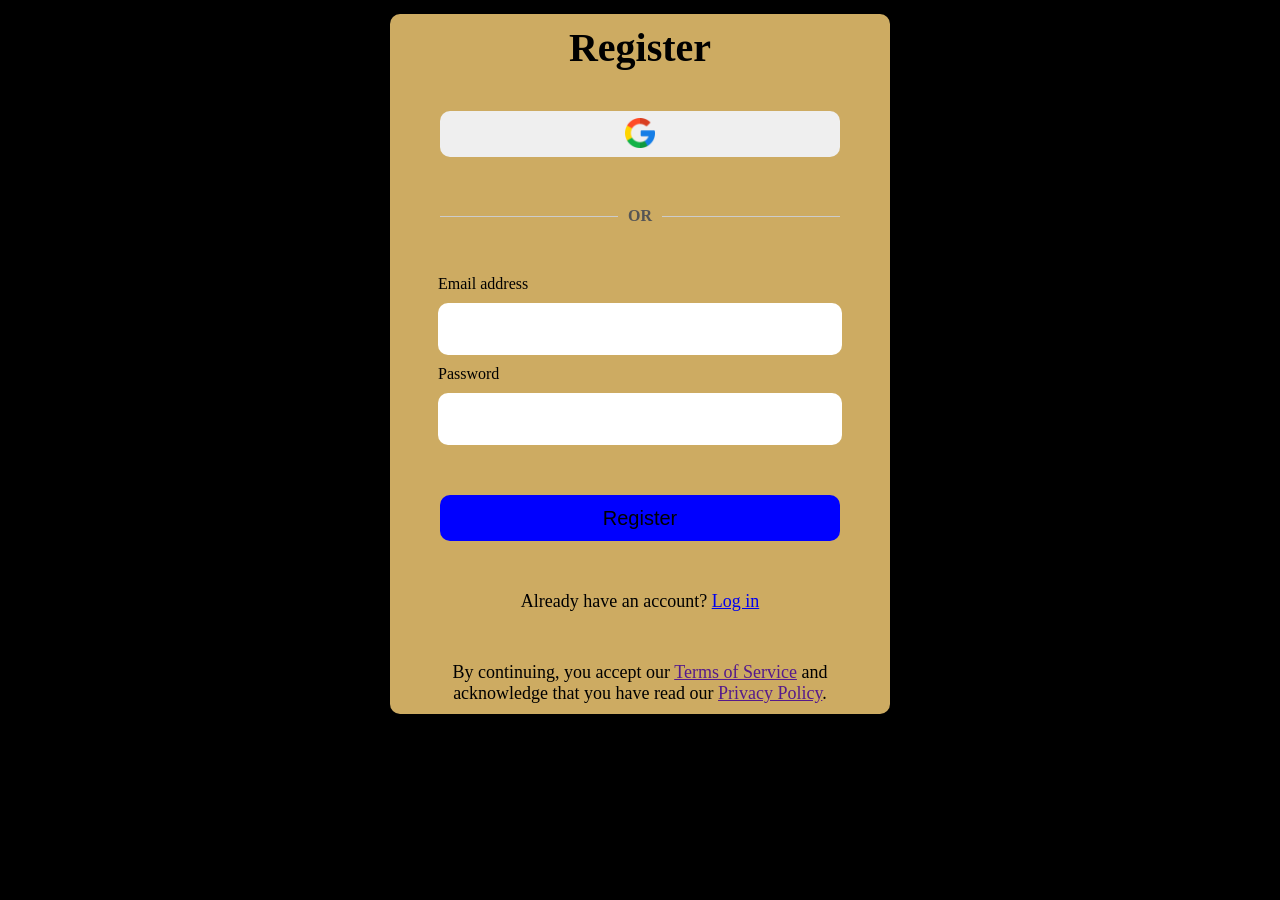
==== signin.html @ 477d9bec "design signup and login page" ====
<!doctype html>
<html lang="en">
  <head>
    <meta charset="UTF-8" />
    <meta name="viewport" content="width=device-width, initial-scale=1.0" />
    <title>Sign In</title>
    <link rel="icon" href="Images/fav-icon.png" type="image/png" />

    <style>
      body {
        margin: 0;
        padding: 0;
        box-sizing: border-box;
        background-color: black;
      }
      .outer {
        height: 700px;
        width: 500px;
        background-color: #cdab62;
        margin: 14px auto;
        display: flex;
        flex-direction: column;
        align-items: center;
        gap: 30px;
        border-radius: 10px;
      }

      h1 {
        text-align: center;
        font-size: 40px;
      }

      .btn-icon {
        height: 60px;
        width: 400px;
        border-radius: 10px;
        text-align: center;
        margin: 0 auto;
        border: none;
        cursor: pointer;
      }

      button img {
        height: 30px;
        width: 30px;
      }

      #btn {
        background-color: blue;
        font-size: 20px;
        cursor: pointer;
      }

      .divider {
        display: flex;
        align-items: center;
        width: 80%;
        margin: 20px 0;
      }

      .divider::before,
      .divider::after {
        content: "";
        flex: 1;
        border-bottom: 1px solid #ccc;
      }

      .divider span {
        margin: 0 10px;
        font-weight: bold;
        color: #555;
      }

      label {
        font-weight: 500;
      }

      input {
        height: 50px;
        width: 400px;
        border: none;
        border-radius: 10px;
      }

      p {
        font-size: 18px;
        color: #000;
        margin: 20px;
        text-align: center;
      }

      .margin {
        margin: 10px;
      }
    </style>
  </head>
  <body>
    <div class="outer">
      <h1 class="margin">Register</h1>
      <button class="btn-icon">
        <img src="./Images/google-icon.png" alt="google-icon" />
      </button>
      <div class="divider">
        <span>OR</span>
      </div>
      <div class="form">
        <label for="email" id="email" class="margin">Email address</label><br />
        <input type="text" class="margin" /><br />
        <label for="password" id="password" class="margin">Password</label
        ><br />
        <input type="password" class="margin" />
      </div>
      <button class="btn-icon margin" id="btn">Register</button>
      <p class="margin">Already have an account? <a href="login.html">Log in</a></p>
      <p class="margin" style="width: 80%;">
        By continuing, you accept our
        <a href="">Terms of Service</a> and acknowledge that you have read our
        <a href="">Privacy Policy</a>.
      </p>
    </div>
  </body>
</html>
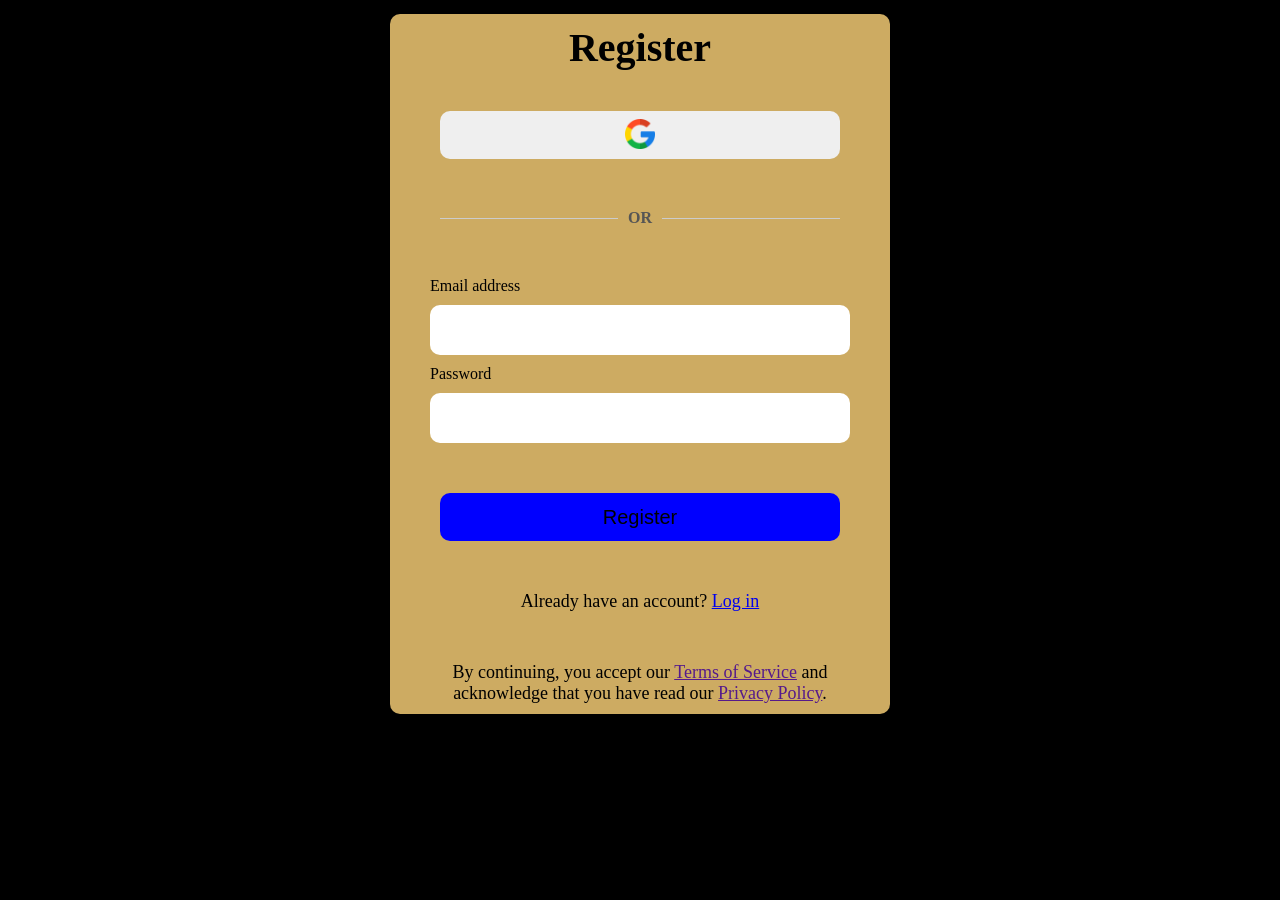
==== commit 3350826c: "design signup and login page" ====
--- a/signin.html
+++ b/signin.html
@@ -80,6 +80,8 @@
         width: 400px;
         border: none;
         border-radius: 10px;
+        padding: 0 10px;
+        font-size: 18px;
       }
 
       p {
